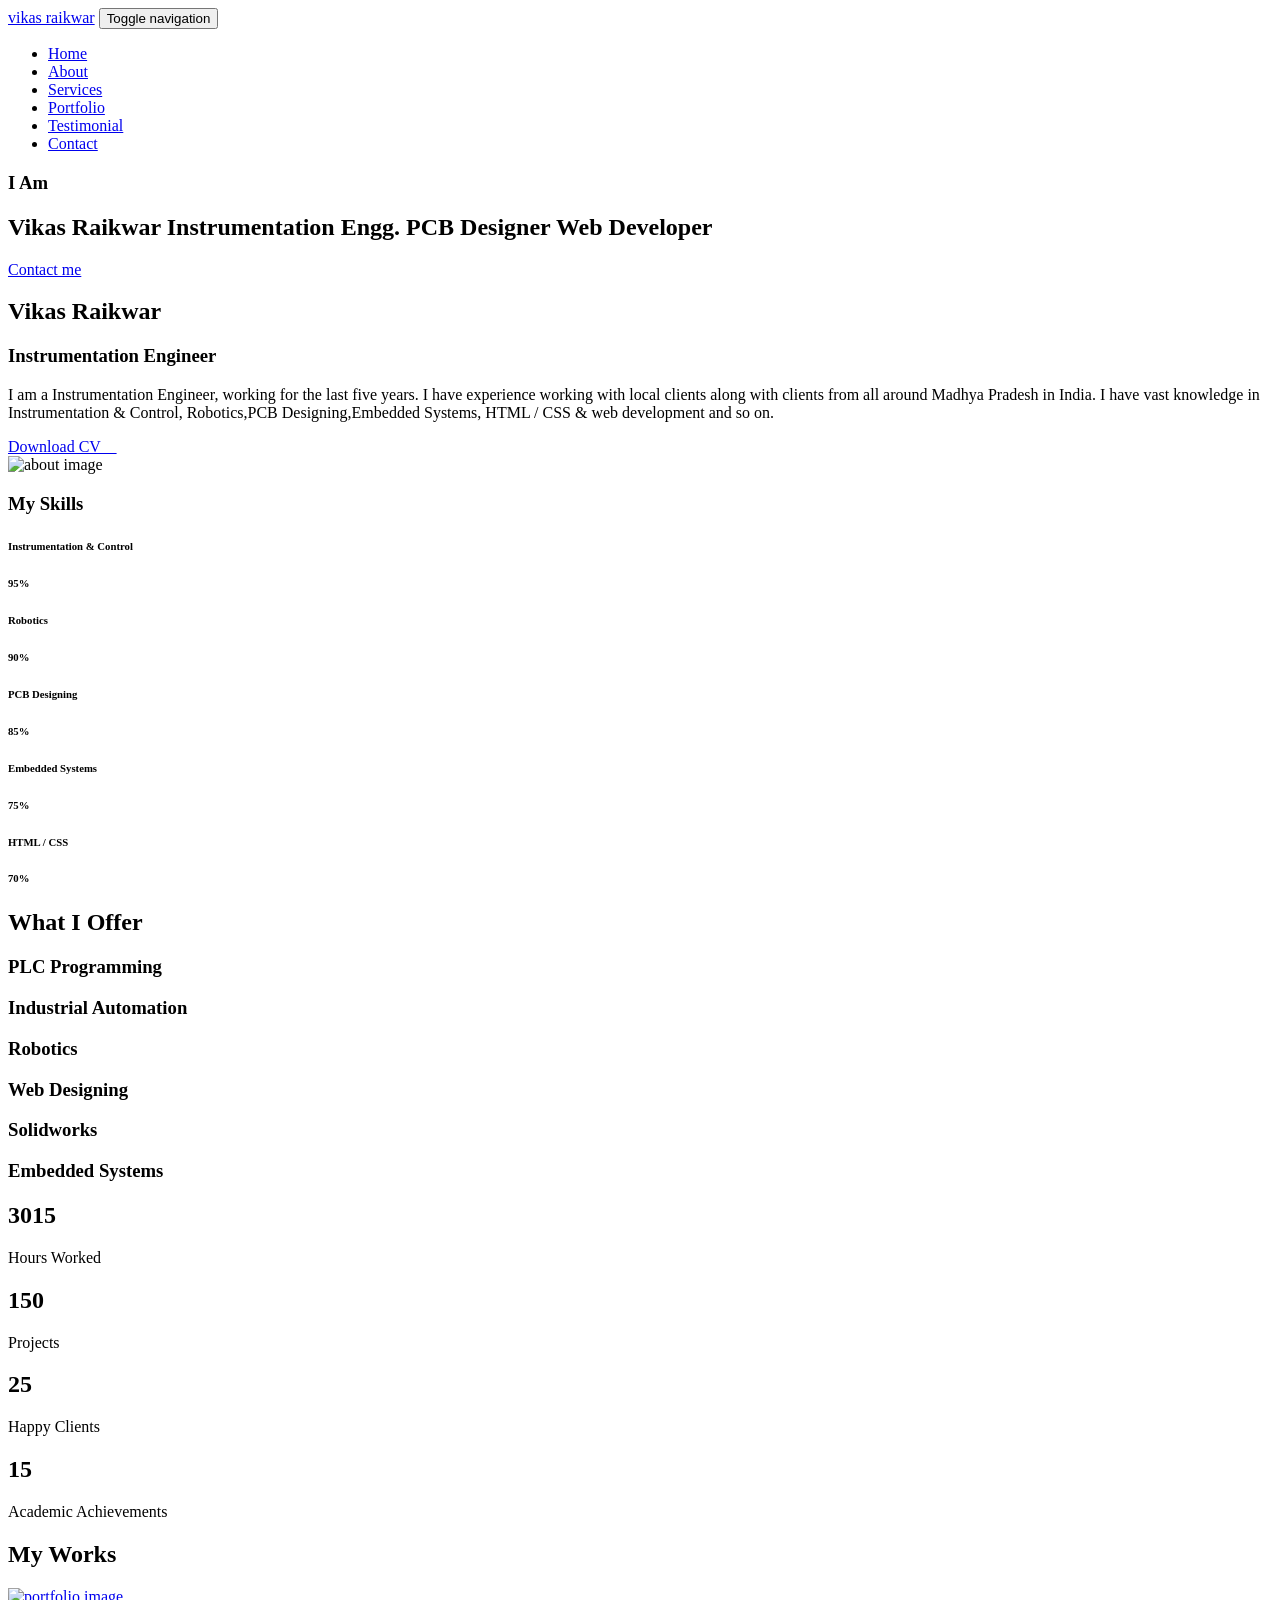
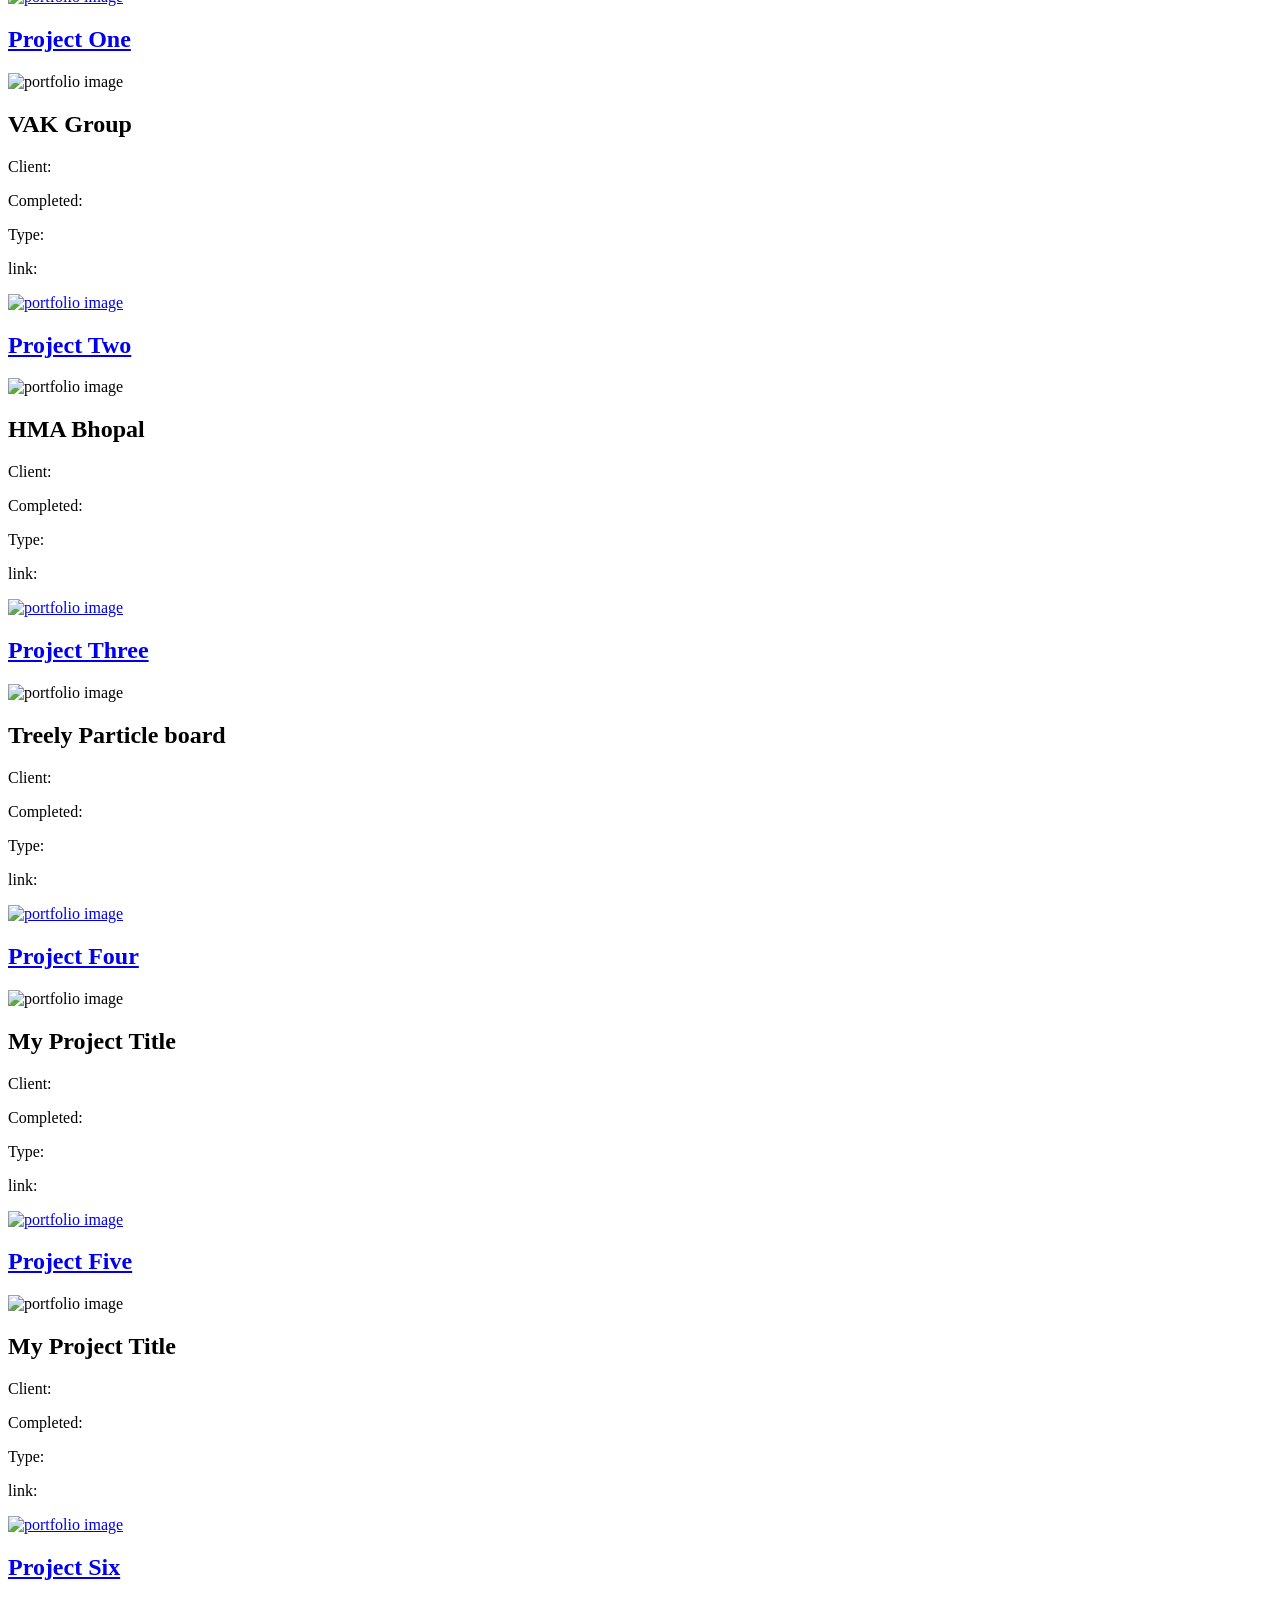
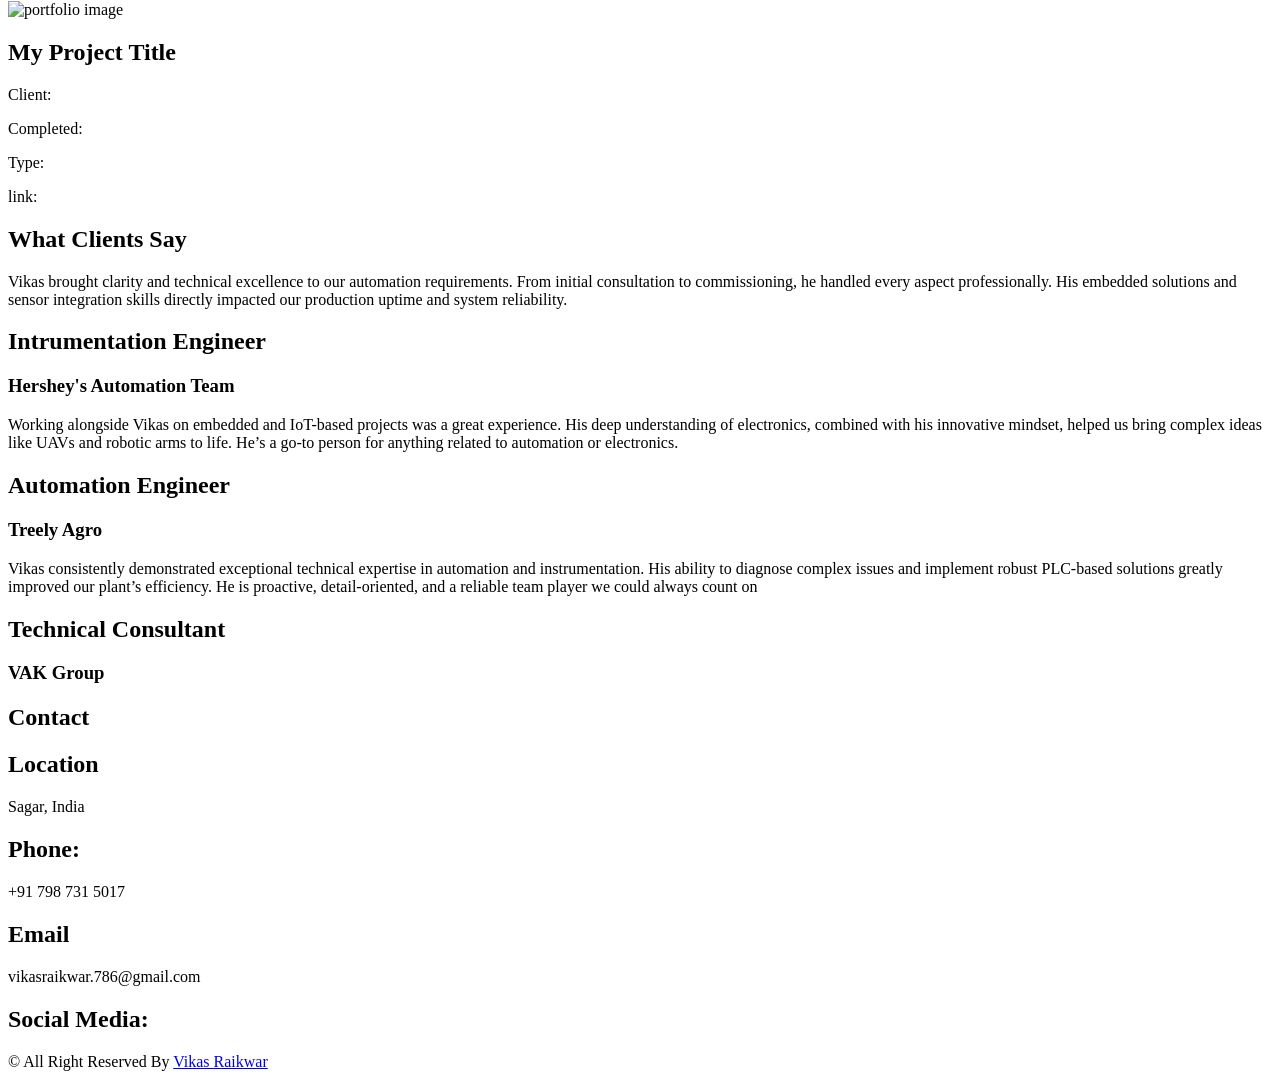
==== index.html @ 1a0a0523 "Update index.html" ====
<!doctype html>
<html lang="en">

<!-- Mirrored from mourithemes.com/mason/mason/index.html by HTTrack Website Copier/3.x [XR&CO'2014], Thu, 17 Sep 2020 11:30:28 GMT -->
<head>
    <!--meta tags-->
    <meta charset="UTF-8">
    <meta http-equiv="x-ua-compatible" content="ie=edge">
    <meta name="description" content="portfolio template based on HTML5">
    <meta name="keywords" content="onepage, developer, resume, cv, personal, portfolio, personal resume, clean, modern">
    <meta name="author" content="MouriTheme">
    <meta name="viewport" content="width=device-width, initial-scale=1">

    <!--template title-->
    <title>Vikas Raikwar</title>

    <!--==========Favicon==========-->

    <!-- <link rel="apple-touch-icon" sizes="57x57" href="favicon/apple-icon-57x57.png"> -->
    <!-- <link rel="apple-touch-icon" sizes="60x60" href="favicon/apple-icon-60x60.png"> -->
    <!-- <link rel="apple-touch-icon" sizes="72x72" href="favicon/apple-icon-72x72.png"> -->
    <!-- <link rel="apple-touch-icon" sizes="76x76" href="favicon/apple-icon-76x76.png"> -->
    <!-- <link rel="apple-touch-icon" sizes="114x114" href="favicon/apple-icon-114x114.png"> -->
    <!-- <link rel="apple-touch-icon" sizes="120x120" href="favicon/apple-icon-120x120.png"> -->
    <!-- <link rel="apple-touch-icon" sizes="144x144" href="favicon/apple-icon-144x144.png"> -->
    <!-- <link rel="apple-touch-icon" sizes="152x152" href="favicon/apple-icon-152x152.png"> -->
    <link rel="apple-touch-icon" sizes="180x180" href="favicon/apple-touch-icon.png">
    <link rel="icon" type="image/png" sizes="192x192"  href="favicon/android-icon-192x192.png">
    <link rel="icon" type="image/png" sizes="32x32" href="favicon/favicon-32x32.png">
    <!-- <link rel="icon" type="image/png" sizes="96x96" href="favicon/favicon-96x96.png"> -->
    <link rel="icon" type="image/png" sizes="16x16" href="favicon/favicon-16x16.png">
    <link rel="manifest" href="favicon/manifest.json">
    <meta name="msapplication-TileColor" content="#ffffff">
    <meta name="msapplication-TileImage" content="favicon/favicon-32x32.png">
    <meta name="theme-color" content="#ffffff">

    <!--========== Theme Fonts ==========-->
    <link href="https://fonts.googleapis.com/css?family=Poppins:400,400i,600,700,800" rel="stylesheet">

    <!--Font Awesome css-->
    <link rel="stylesheet" href="css/font-awesome.min.css">

    <!--Bootstrap css-->
    <link rel="stylesheet" href="css/bootstrap.min.css">

    <!--Animated headline css-->
    <link rel="stylesheet" href="css/jquery.animatedheadline.css">
    
	<!--Owl carousel css-->
	<link rel="stylesheet" href="css/owl.carousel.css">
	<link rel="stylesheet" href="css/owl.theme.default.css">
    
	<!--Magnific popup css-->
	<link rel="stylesheet" href="css/magnific-popup.css">

	<!--animate css-->
	<link rel="stylesheet" href="css/animate.css">
    
	<!--Normalizer css-->
	<link rel="stylesheet" href="css/normalize.css">

    <!--Theme css-->
    <link rel="stylesheet" href="css/style.css">

    <!--Responsive css-->
    <link rel="stylesheet" href="css/responsive.css">
</head>
<body>

    <!--preloader starts-->


    <div class="loader_bg"><div class="loader"></div></div>


    <!--preloader ends-->

    <!--navigation area starts-->

    <header class="nav-area navbar-fixed-top">
        <div class="container">
            <div class="row">
                <!--main menu starts-->

                <div class="col-md-12">
                    <div class="main-menu">
                        <div class="navbar navbar-cus">
                            <div class="navbar-header">
                                <a href="index.html" class="navbar-brand"><span class="logo">vikas raikwar</span></a>
                                <button type="button" class="navbar-toggle" data-toggle="collapse" data-target=".navbar-collapse">
                                    <span class="sr-only">Toggle navigation</span>
                                    <span class="icon-bar"></span>
                                    <span class="icon-bar"></span>
                                    <span class="icon-bar"></span>
                                </button>
                            </div>

                            <div class="navbar-collapse collapse">
                                <nav>
                                    <ul class="nav navbar-nav navbar-right">
                                        <li class="active"><a class="smooth-menu" href="#home">Home</a></li>
                                        <li><a class="smooth-menu" href="#about">About</a></li>
                                        <li><a class="smooth-menu" href="#services">Services</a></li>
                                        <li><a class="smooth-menu" href="#portfolio">Portfolio</a></li>
                                        <li><a class="smooth-menu" href="#testimonial">Testimonial</a></li>
                                        <li><a class="smooth-menu" href="#contact">Contact</a></li>
                                    </ul>
                                </nav>
                            </div>
                        </div>
                    </div>
                </div>

                <!--main menu ends-->
            </div>
        </div>
    </header>

    <!--navigation area ends-->

    <!--Banner area starts-->

    <div class="banner-area" id="home">
        <div class="banner-table">
            <div class="banner-table-cell">
                <div class="welcome-text">
                    <div class="container">
                        <div class="row">
                            <div class="col-md-12">
                                <section class="intro animate-scale">

                                    <h3>I Am</h3>

                                    <h1 class="ah-headline">

                                        <span class="ah-words-wrapper">
                                            <b class="is-visible">Vikas Raikwar</b> <!--edit the name to your name-->
                                            <b>Instrumentation Engg.</b> <!--edit the designation if you are in different profession-->
                                            <b>PCB Designer</b> <!--edit the designation if you are in different profession-->
                                            <b>Web Developer</b> <!--edit the designation if you are in different profession-->
                                        </span>
                                    </h1>

                                    <a href="#contact" class="banner-btn">Contact me</a>


                                </section>

                                <div class="clearfix"></div>

                                <a class="mouse-scroll hidden-xs" href="#about">
                                    <span class="mouse">
                                        <span class="mouse-movement"></span>
                                    </span>
                                </a>
                            </div>
                        </div>
                    </div>
                </div>
            </div>
        </div>
    </div>

    <!--Banner area ends-->

    <!--about area starts-->

    <div class="about-area section-padding" id="about">
        <div class="container">

            <div class="row">
                <div class="col-md-4 col-xs-12 col-sm-6 col-lg-4">
                    <div class="about-text-left">
                        <h2>Vikas Raikwar</h2> <!--edit name-->
                        <h3>Instrumentation Engineer</h3> <!--edit designation-->
                        <p>I am a Instrumentation Engineer, working for the last five years. I have experience working with local clients along with clients from all around Madhya Pradesh in India. I have vast knowledge in Instrumentation & Control, Robotics,PCB Designing,Embedded Systems, HTML / CSS & web development and so on. </p>
                        <a href="images/about/Vikas Raikwar_UPDATED.pdf" download>Download CV &nbsp; &nbsp;<i class="fa fa-download"></i></a>
                    </div>
                </div>

                <div class="col-xs-12 col-sm-6 col-md-4 col-lg-4">
                    <img src="images/about/about-1.jpg"  class="img-responsive" alt="about image"> <!--add your image here-->
                </div>

                <div class="col-md-4 col-xs-12 col-sm-12 col-lg-4">
                    <div class="about-text-right">

                        <div id="skills">

                            <h3>My Skills</h3>

                            <div class="row">

                                <div class="col-md-12">

                                    <!-- skillbar -->
                                    <div class="skillbar" data-percent="95%"> <!--edit percentage-->

                                        <h6 class="skillbar-title">Instrumentation & Control</h6> <!--edit skills-->
                                        <h6 class="skillbar-percent">95%</h6> <!--edit percentage-->

                                        <div class="skillbar-bar">
                                            <div class="skillbar-child"></div>
                                        </div>

                                    </div>
                                    <!-- end skillbar -->

                                </div>


                                <div class="col-md-12">

                                    <!-- skillbar -->
                                    <div class="skillbar" data-percent="90%"> <!--edit percentage-->

                                        <h6 class="skillbar-title">Robotics</h6> <!--edit skills-->
                                        <h6 class="skillbar-percent">90%</h6> <!--edit percentage-->

                                        <div class="skillbar-bar">
                                            <div class="skillbar-child"></div>
                                        </div>

                                    </div>
                                    <!-- end skillbar -->

                                </div>

                                <div class="col-md-12">

                                    <!-- skillbar -->
                                    <div class="skillbar" data-percent="85%"> <!--edit percentage-->

                                        <h6 class="skillbar-title">PCB Designing</h6> <!--edit skills-->
                                        <h6 class="skillbar-percent">85%</h6> <!--edit percentage-->

                                        <div class="skillbar-bar">
                                            <div class="skillbar-child"></div>
                                        </div>

                                    </div>
                                    <!-- end skillbar -->

                                </div>


                                <div class="col-md-12">

                                    <!-- skillbar -->
                                    <div class="skillbar" data-percent="75%"> <!--edit percentage-->

                                        <h6 class="skillbar-title">Embedded Systems</h6> <!--edit skills-->
                                        <h6 class="skillbar-percent">75%</h6> <!--edit percentage-->

                                        <div class="skillbar-bar">
                                            <div class="skillbar-child"></div>
                                        </div>

                                    </div>
                                    <!-- end skillbar -->

                                </div>

                                <div class="col-md-12">

                                    <!-- skillbar -->
                                    <div class="skillbar" data-percent="70%"> <!--edit percentage-->

                                        <h6 class="skillbar-title">HTML / CSS</h6> <!--edit skills-->
                                        <h6 class="skillbar-percent">70%</h6> <!--edit percentage-->

                                        <div class="skillbar-bar">
                                            <div class="skillbar-child"></div>
                                        </div>

                                    </div>
                                    <!-- end skillbar -->

                                </div>

                            </div>

                        </div>

                    </div>

                </div>
            </div>

        </div>
    </div>

    <!--about area ends-->
    
    <!--Services Area Starts-->

    <div id="services" class="services-area section-padding">
        <div class="container">
            <div class="row">
                <div class="col-md-12">
                    <div class="section-header wow fadeInDown" data-wow-delay="0.2s">
                        <p class="line-one"></p>
                        <h2>What I Offer</h2>
                        <p class="line-one"></p>

                    </div>
                </div>
            </div>
            <div class="row">
                <div id="services-carousel" class="owl-carousel owl-theme">

                    <div class="single-services text-center item">
                        <div class="services-icon">
                            <i class="fa fa-joomla"></i>
                        </div>
                        <div class="services-content">
                            <h3>PLC Programming</h3> <!--edit the service you give-->
                            <!-- <p>Duis aute irure dolor in reprehenderit in voluptate velit esse cillum dolore eu fugiat nulla pariatur.</p> -->
                        </div>

                    </div>

                    <div class="single-services text-center item">
                        <div class="services-icon">
                            <i class="fa fa-slack"></i>
                        </div>
                        <div class="services-content">
                            <h3>Industrial Automation</h3> <!--edit the service you give-->
                            <!-- <p>Duis aute irure dolor in reprehenderit in voluptate velit esse cillum dolore eu fugiat nulla pariatur.</p> -->
                        </div>

                    </div>


                    <div class="single-services text-center item">
                        <div class="services-icon">
                            <i class="fa fa-yelp"></i>
                        </div>
                        <div class="services-content">
                            <h3>Robotics</h3> <!--edit the service you give-->
                            <!-- <p>Duis aute irure dolor in reprehenderit in voluptate velit esse cillum dolore eu fugiat nulla pariatur.</p> -->
                        </div>

                    </div>


                    <div class="single-services text-center item">
                        <div class="services-icon">
                            <i class="fa fa-viacoin"></i>
                        </div>
                        <div class="services-content">
                            <h3>Web Designing</h3> <!--edit the service you give-->
                            <!-- <p>Duis aute irure dolor in reprehenderit in voluptate velit esse cillum dolore eu fugiat nulla pariatur.</p> -->
                        </div>

                    </div>


                    <div class="single-services text-center item">
                        <div class="services-icon">
                            <i class="fa fa-google-wallet"></i>
                        </div>
                        <div class="services-content">
                            <h3>Solidworks</h3> <!--edit the service you give-->
                            <!-- <p>Duis aute irure dolor in reprehenderit in voluptate velit esse cillum dolore eu fugiat nulla pariatur.</p> -->
                        </div>
                    </div>


                    <div class="single-services text-center item">
                        <div class="services-icon">
                            <i class="fa fa-renren"></i>
                        </div>
                        <div class="services-content">
                            <h3>Embedded Systems</h3> <!--edit the service you give-->
                            <!-- <p>Duis aute irure dolor in reprehenderit in voluptate velit esse cillum dolore eu fugiat nulla pariatur.</p> -->
                        </div>

                    </div>
                </div>

            </div>
        </div>
    </div>

    <!--Services Area Ends-->
    
	<!--number area starts-->

	<div class="number-area section-padding">
		<div class="container">
			<div class="row">
				<div class="col-md-3 col-xs-6">
					<div class="single-number text-center">
						<i class="fa fa-clock-o"></i>
						<h2 class="counter">3015</h2> <!--edit-->
						<p>Hours Worked</p>
					</div>
				</div>
				<div class="col-md-3 col-xs-6">
					<div class="single-number text-center">
						<i class="fa fa-code"></i>
						<h2 class="counter">150</h2> <!--edit-->
						<p>Projects</p>
					</div>
				</div>
				<div class="col-md-3 col-xs-6">
					<div class="single-number text-center">
						<i class="fa fa-user"></i>
						<h2 class="counter">25</h2> <!--edit-->
						<p>Happy Clients</p>
					</div>
				</div>
				<div class="col-md-3 col-xs-6">
					<div class="single-number text-center">
						<i class="fa fa-trophy"></i>
						<h2 class="counter">15</h2> <!--edit-->
						<p>Academic Achievements</p>
					</div>
				</div>
			</div>
		</div>
	</div>

	<!--number area ends-->
   
	<!--Portfolio Area Starts-->

	<div id="portfolio" class="portfolio-area section-padding">
		<div class="container">
			<div class="row">
				<div class="col-md-12">
					<div class="section-header wow fadeInDown" data-wow-delay="0.2s">
						<p class="line-one"></p>
						<h2>My Works</h2>
						<p class="line-one"></p>
					</div>
				</div>
			</div>

			<div class="row">

                <div class="portfolio-items">

                    <div class="col-md-4 col-sm-6 col-xs-12 no-pad">
                        <div id="inline-popups" class="port-box">
                            <a href="#test-popup" data-effect="mfp-zoom-out">
                                <div class="hovereffect">

                                    <img src="images/portfolio/port1.png" alt="portfolio image" class="img-responsive"> <!--edit image-->
                                    <div class="overlay">
                                        <h2>Project One</h2> <!--your project name-->
                                        <!-- <p>Lorem ipsum dolor sit amet, consectetur adipisicing elit. A, dolores, velit. Accusantium mollitia obcaecati quos.</p> -->
                                    </div>

                                </div>
                            </a>
                        </div>
                        <div id="test-popup" class="white-popup mfp-with-anim mfp-hide">
                            <div class="row">
                                <div class="col-md-7 col-xs-12">
                                    <div class="por-img">
                                        <img src="images/portfolio/port1.png" alt="portfolio image" class="img-responsive"> <!--edit image-->
                                    </div>
                                </div>
                                <div class="col-md-5 col-xs-12">
                                    <div class="por-text">
                                        <h2>VAK Group</h2> <!--your project title-->
                                        <!-- <p>Lorem ipsum dolor sit amet, consectetur adipisicing elit. Aperiam, delectus deserunt eum eveniet, illo iste magni nobis non omnis quia</p> -->
                                        <div class="por-text-details">
                                            <div class="row">
                                                <div class="col-xs-4">
                                                    <p>Client: </p>
                                                    <p>Completed:</p>
                                                    <p>Type:</p>
                                                    <p>link:</p>
                                                </div>
                                                <div class="col-xs-offset-1 col-xs-7">
                                                     <!-- <p>VAK Group</p> edit here
                                                    <p>15/03/2022</p> edit here
                                                    <p>Bhopal Site</p> edit here
                                                    <p>www.sportsdirect.com</p> edit here -->
                                                </div>
                                            </div>
                                        </div>
                                    </div>
                                </div>
                            </div>
                        </div>

                    </div>

                    <div class="col-md-4 col-sm-6 col-xs-12 no-pad">

                        <div id="inline-popups-2">
                            <a href="#test-popup-2" data-effect="mfp-zoom-out">
                                <div class="hovereffect">

                                    <img src="images/portfolio/port2.png" alt="portfolio image" class="img-responsive"> <!--edit image-->
                                    <div class="overlay">
                                        <h2>Project Two</h2> <!--your project name-->
                                        <!-- <p>Lorem ipsum dolor sit amet, consectetur adipisicing elit. A, dolores, velit. Accusantium mollitia obcaecati quos.</p> -->
                                    </div>

                                </div>
                            </a>
                        </div>
                        <div id="test-popup-2" class="white-popup mfp-with-anim mfp-hide">
                            <div class="row">

                                <div class="col-md-7">
                                    <div class="por-img">
                                        <img src="images/portfolio/port2.png" alt="portfolio image" class="img-responsive"> <!--edit image-->
                                    </div>
                                </div>
                                <div class="col-md-5">
                                    <div class="por-text">
                                        <h2>HMA Bhopal</h2> <!--your project title-->
                                        <!-- <p>Lorem ipsum dolor sit amet, consectetur adipisicing elit. Aperiam, delectus deserunt eum eveniet, illo iste magni nobis non omnis quia</p> -->
                                        <div class="por-text-details">
                                            <div class="row">
                                                <div class="col-xs-4">
                                                    <p>Client: </p>
                                                    <p>Completed:</p>
                                                    <p>Type:</p>
                                                    <p>link:</p>
                                                </div>
                                                <div class="col-xs-offset-1 col-xs-7">
                                                    <!-- <p>Eicher </p> edit here
                                                    <p>08/04/2020</p> edit here
                                                    <p>Bhopal Site</p> edit here
                                                    <p>www.sportsdirect.com</p> edit here -->
                                                </div>
                                            </div>
                                        </div>
                                    </div>
                                </div>

                            </div>
                        </div>

                    </div>

                    <div class="col-md-4 col-sm-6 col-xs-12 no-pad">

                        <div id="inline-popups-3">
                            <a href="#test-popup-3" data-effect="mfp-zoom-out">
                                <div class="hovereffect">

                                    <img src="images/portfolio/port3.png" alt="portfolio image" class="img-responsive"> <!--edit image-->
                                    <div class="overlay">
                                        <h2>Project Three</h2> <!--your project name-->
                                        <!-- <p>Lorem ipsum dolor sit amet, consectetur adipisicing elit. A, dolores, velit. Accusantium mollitia obcaecati quos.</p> -->
                                    </div>

                                </div>
                            </a>
                        </div>
                        <div id="test-popup-3" class="white-popup mfp-with-anim mfp-hide">
                            <div class="row">

                                <div class="col-md-7">
                                    <div class="por-img">
                                        <img src="images/portfolio/port3.png" alt="portfolio image" class="img-responsive"> <!--edit image-->
                                    </div>
                                </div>
                                <div class="col-md-5">
                                    <div class="por-text">
                                        <h2>Treely Particle board</h2> <!--your project title-->
                                        <!-- <p>Lorem ipsum dolor sit amet, consectetur adipisicing elit. Aperiam, delectus deserunt eum eveniet, illo iste magni nobis non omnis quia</p> -->
                                        <div class="por-text-details">
                                            <div class="row">
                                                <div class="col-xs-4">
                                                    <p>Client: </p>
                                                    <p>Completed:</p>
                                                    <p>Type:</p>
                                                    <p>link:</p>
                                                </div>
                                                <div class="col-xs-offset-1 col-xs-7">
                                                    <!-- <p>Treely Agro</p> edit here
                                                    <p>28/07/2023</p> edit here
                                                    <p>Kareli Site</p> edit here
                                                    <p>www.sportsdirect.com</p> edit here -->
                                                </div>
                                            </div>
                                        </div>
                                    </div>
                                </div>

                            </div>
                        </div>

                    </div>

                    <div class="col-md-4 col-sm-6 col-xs-12 no-pad">

                        <div id="inline-popups-4">
                            <a href="#test-popup-4" data-effect="mfp-zoom-out">
                                <div class="hovereffect">

                                    <img src="images/portfolio/port4.png" alt="portfolio image" class="img-responsive"> <!--edit image-->
                                    <div class="overlay">
                                        <h2>Project Four</h2> <!--your project name-->
                                        <!-- <p>Lorem ipsum dolor sit amet, consectetur adipisicing elit. A, dolores, velit. Accusantium mollitia obcaecati quos.</p> -->
                                    </div>

                                </div>
                            </a>
                        </div>
                        <div id="test-popup-4" class="white-popup mfp-with-anim mfp-hide">
                            <div class="row">
                                <div class="col-md-7">
                                    <div class="por-img">
                                        <img src="images/portfolio/port4.png" alt="portfolio image" class="img-responsive"> <!--edit image-->
                                    </div>
                                </div>
                                <div class="col-md-5">
                                    <div class="por-text">
                                        <h2>My Project Title</h2> <!--your project title-->
                                        <!-- <p>Lorem ipsum dolor sit amet, consectetur adipisicing elit. Aperiam, delectus deserunt eum eveniet, illo iste magni nobis non omnis quia</p> -->
                                        <div class="por-text-details">
                                            <div class="row">
                                                <div class="col-xs-4">
                                                    <p>Client: </p>
                                                    <p>Completed:</p>
                                                    <p>Type:</p>
                                                    <p>link:</p>
                                                </div>
                                                <div class="col-xs-offset-1 col-xs-7">
                                                    <!-- <p>Woolworths</p> edit here
                                                    <p>25/03/2018</p> edit here
                                                    <p>Shopify Site</p> edit here
                                                    <p>www.woolworths.co.au</p> edit here -->
                                                </div>
                                            </div>
                                        </div>
                                    </div>
                                </div>

                            </div>
                        </div>

                    </div>

                    <div class="col-md-4 col-sm-6 col-xs-12 no-pad">

                        <div id="inline-popups-5">
                            <a href="#test-popup-5" data-effect="mfp-zoom-out">
                                <div class="hovereffect">

                                    <img src="images/portfolio/port5.png" alt="portfolio image" class="img-responsive"> <!--edit image-->
                                    <div class="overlay">
                                        <h2>Project Five</h2> <!--your project name-->
                                        <!-- <p>Lorem ipsum dolor sit amet, consectetur adipisicing elit. A, dolores, velit. Accusantium mollitia obcaecati quos.</p> -->
                                    </div>

                                </div>
                            </a>
                        </div>
                        <div id="test-popup-5" class="white-popup mfp-with-anim mfp-hide">
                            <div class="row">
                                <div class="col-md-7">
                                    <div class="por-img">
                                        <img src="images/portfolio/port5.png" alt="portfolio image" class="img-responsive"> <!--edit image-->
                                    </div>
                                </div>
                                <div class="col-md-5">
                                    <div class="por-text">
                                        <h2>My Project Title</h2> <!--your project title-->
                                        <!-- <p>Lorem ipsum dolor sit amet, consectetur adipisicing elit. Aperiam, delectus deserunt eum eveniet, illo iste magni nobis non omnis quia</p> -->
                                        <div class="por-text-details">
                                            <div class="row">
                                                <div class="col-xs-4">
                                                    <p>Client: </p>
                                                    <p>Completed:</p>
                                                    <p>Type:</p>
                                                    <p>link:</p>
                                                </div>
                                                <div class="col-xs-offset-1 col-xs-7">
                                                    <!-- <p>Titan</p> edit here
                                                    <p>15/03/2018</p> edit here
                                                    <p>Magento Site</p> edit here
                                                    <p>www.titan.co.in</p> edit here -->
                                                </div>
                                            </div>
                                        </div>
                                    </div>
                                </div>

                            </div>
                        </div>

                    </div>

                    <div class="col-md-4 col-sm-6 col-xs-12 no-pad">

                        <div id="inline-popups-6">
                            <a href="#test-popup-6" data-effect="mfp-zoom-out">
                                <div class="hovereffect">

                                    <img src="images/portfolio/port6.png" alt="portfolio image" class="img-responsive"> <!--edit image-->
                                    <div class="overlay">
                                        <h2>Project Six</h2> <!--your project name-->
                                        <!-- <p>Lorem ipsum dolor sit amet, consectetur adipisicing elit. A, dolores, velit. Accusantium mollitia obcaecati quos.</p> -->
                                    </div>

                                </div>
                            </a>
                        </div>
                        <div id="test-popup-6" class="white-popup mfp-with-anim mfp-hide">
                            <div class="row">
                                <div class="col-md-7">
                                    <div class="por-img">
                                        <img src="images/portfolio/port6.png" alt="portfolio image" class="img-responsive"> <!--edit image-->
                                    </div>
                                </div>
                                <div class="col-md-5">
                                    <div class="por-text">
                                        <h2>My Project Title</h2> <!--your project title-->
                                        <!-- <p>Lorem ipsum dolor sit amet, consectetur adipisicing elit. Aperiam, delectus deserunt eum eveniet, illo iste magni nobis non omnis quia</p> -->
                                        <div class="por-text-details">
                                            <div class="row">
                                                <div class="col-xs-4">
                                                    <p>Client: </p>
                                                    <p>Completed:</p>
                                                    <p>Type:</p>
                                                    <p>link:</p>
                                                </div>
                                                <div class="col-xs-offset-1 col-xs-7">
                                                    <!-- <p>Vodafone</p> edit here
                                                    <p>27/03/2018</p> edit here
                                                    <p>PrestaShop Site</p> edit here
                                                    <p>www.vodafone.com</p> edit here -->
                                                </div>
                                            </div>
                                        </div>
                                    </div>
                                </div>

                            </div>
                        </div>

                    </div>

                </div> <!--end portfolio grid -->

            </div>


		</div>
	</div>

	<!--Portfolio Area Ends-->
   
	<!--Testimonial Section Starts-->

	<div id="testimonial" class="testimonial-area section-padding">
		<div class="container">
			<div class="row">
				<div class="col-md-12">
					<div class="section-header wow fadeInDown" data-wow-delay="0.2s">
						<p class="line-one"></p>
						<h2>What Clients Say</h2>
						<p class="line-one"></p>
					</div>
				</div>
			</div>
			<div class="row">
				<div class="col-md-10 col-md-offset-1">
					<div class="review-area">
						<div id="testimonial-carousel" class="owl-carousel owl-theme">
							<div class="single-testi text-center item">
								<!-- <div class="testi-img">
									<img src="images/testimonial/testi-1.jpg" alt="testimonial image"> edit image
								</div> -->
								<div class="block-quote">
									<p>Vikas brought clarity and technical excellence to our automation requirements. From initial consultation to commissioning, he handled every aspect professionally. His embedded solutions and sensor integration skills directly impacted our production uptime and system reliability.</p> <!--edit here-->
									<h2>Intrumentation Engineer</h2> <!--edit here-->
									<h3>Hershey's Automation Team</h3> <!--edit here-->
								</div>
							</div>
							<div class="single-testi text-center item">
								<!-- <div class="testi-img">
									<img src="images/testimonial/testi-2.jpg" alt="testimonial image"> edit image
								</div> -->
								<div class="block-quote">
									<p>Working alongside Vikas on embedded and IoT-based projects was a great experience. His deep understanding of electronics, combined with his innovative mindset, helped us bring complex ideas like UAVs and robotic arms to life. He’s a go-to person for anything related to automation or electronics.</p> <!--edit here-->
									<h2>Automation Engineer</h2> <!--edit here-->
									<h3>Treely Agro</h3> <!--edit here-->
								</div>
							</div>
                            <div class="single-testi text-center item">
								<!-- <div class="testi-img">
									<img src="images/testimonial/testi-2.jpg" alt="testimonial image"> edit image
								</div> -->
								<div class="block-quote">
									<p>Vikas consistently demonstrated exceptional technical expertise in automation and instrumentation. His ability to diagnose complex issues and implement robust PLC-based solutions greatly improved our plant’s efficiency. He is proactive, detail-oriented, and a reliable team player we could always count on</p> <!--edit here-->
									<h2>Technical Consultant</h2> <!--edit here-->
									<h3>VAK Group</h3> <!--edit here-->
								</div>
							</div>
							
						</div>
					</div>
				</div>
			</div>
		</div>
	</div>

	<!--Testimonial Section Ends-->

    <!--contact area starts-->

    <div class="contact-area section-padding" id="contact">
        <div class="container">
            <div class="row">
                <div class="col-md-12">
                    <div class="section-header wow fadeInDown" data-wow-delay="0.2s">
                        <p class="line-one"></p>
                        <h2>Contact</h2>
                        <p class="line-one"></p>
                    </div>
                </div>
            </div>

            <div class="row">
                <div class="col-md-3 col-sm-6">
                    <div class="single-contact text-center wow fadeInDown" data-wow-delay="0.2s">
                        <i class="fa fa-home"></i>
                        <h2>Location</h2>
                        <p> Sagar, India</p> <!--edit here-->
                    </div>
                </div>
                <div class="col-md-3 col-sm-6">
                    <div class="single-contact text-center wow fadeInDown" data-wow-delay="0.4s">
                        <i class="fa fa-phone"></i>
                        <h2>Phone: </h2>
                        <p>+91 798 731 5017</p> <!--edit here-->
                    </div>
                </div>
                <div class="col-md-3 col-sm-6">
                    <div class="single-contact text-center wow fadeInDown" data-wow-delay="0.6s">
                        <i class="fa fa-envelope-o"></i>
                        <h2>Email</h2>
                        <p>vikasraikwar.786@gmail.com</p> <!--edit here-->
                    </div>
                </div>
                <div class="col-md-3 col-sm-6">
                    <div class="single-contact text-center wow fadeInDown" data-wow-delay="0.8s">
                        <i class="fa fa-gg"></i>
                        <h2>Social Media: </h2>
                        <div class="socials">
                            <a href="https://www.facebook.com/" target="_blank"><i class="fa fa-facebook"></i></a> <!--your facebook profile link here-->
                            <a href="https://www.linkedin.com/" target="_blank"><i class="fa fa-linkedin"></i></a> <!--your linkedin profile link here-->
                            <a href="https://twitter.com/?lang=en" target="_blank"><i class="fa fa-twitter"></i></a> <!--your twitter profile link here-->
                            <a href="https://www.pinterest.com/" target="_blank"><i class="fa fa-pinterest"></i></a> <!--your pinterest profile link here-->
                        </div>
                    </div>
                </div>
            </div>

            <!-- <div class="row">

                <div class="col-md-10 col-md-offset-1">
                    <form id="contact-form" method="post" action="" class="wow fadeInDown" data-wow-delay="1s">

                        <div class="messages"></div> 

                        <div class="controls">

                            <div class="row">
                                <div class="col-md-6">
                                    <div class="form-group">
                                        <input id="form_name" type="text" name="name" class="form-control" placeholder="Enter your full name *" required="required" data-error="Fullname is required.">
                                        <div class="help-block with-errors"></div>
                                    </div>
                                </div>
                                <div class="col-md-6">
                                    <div class="form-group">
                                        <input id="form_email" type="email" name="email" class="form-control" placeholder="Enter your email *" required="required" data-error="Valid email is required.">
                                        <div class="help-block with-errors"></div>
                                    </div>
                                </div>
                            </div>
                            <div class="row">
                                <div class="col-md-12">
                                    <div class="form-group">
                                        <textarea id="form_message" name="message" class="form-control" placeholder="Your Message *" rows="4" required="required" data-error="Leave a message for me"></textarea>
                                        <div class="help-block with-errors"></div>
                                    </div>
                                </div>
                                <div class="col-md-12">
                                    <button class="btn btn-send" value="">Send message</button>
                                </div>
                            </div>
                        </div>

                    </form>
                </div>

            </div> -->
        </div>
    </div>

    <!--contact area ends-->

    <!--Brand area starts-->

    <!-- <div class="brand-area section-padding">
        <div class="container">
            <div class="row">
                <div class="col-md-3 col-xs-6 col-sm-3">
                    <div class="brand-logo-img wow fadeInDown" data-wow-delay="0.2s">
                        <img src="images/brand/brand-1.png" alt="brand image"> edit image
                    </div>
                </div>
                <div class="col-md-3 col-xs-6 col-sm-3">
                    <div class="brand-logo-img wow fadeInDown" data-wow-delay="0.4s">
                        <img src="images/brand/brand-2.png" alt="brand image"> edit image
                    </div>
                </div>
                <div class="col-md-3 col-xs-6 col-sm-3">
                    <div class="brand-logo-img wow fadeInDown" data-wow-delay="0.6s">
                        <img src="images/brand/brand-3.png" alt="brand image"> edit image
                    </div>
                </div>
                <div class="col-md-3 col-xs-6 col-sm-3">
                    <div class="brand-logo-img wow fadeInDown" data-wow-delay="0.8s">
                        <img src="images/brand/brand-4.png" alt="brand image"> edit image
                    </div>
                </div>
            </div>
        </div>
    </div> -->

    <!--Brand area ends-->

    <!--Footer Area Starts-->

    <div class="footer-area">
        <div class="container">
            <div class="row">
                <div class="col-xs-12 col-sm-12 col-md-12 col-lg-12 text-center">
                    <p>&copy; All Right Reserved By <a href="#">Vikas Raikwar</a></p> <!--edit here-->
                </div>
            </div>
        </div>
    </div>

    <!--Footer Area Ends-->

    



    <!--Latest version JQuery-->
    <script src="js/jquery-3.2.1.min.js"></script>

    <!--Bootstrap js-->
    <script src="js/bootstrap.min.js"></script>

	<!--Magnific popup js-->
	<script src="js/jquery.magnific-popup.js"></script>

	<!--Owl Carousel js-->
	<script src="js/owl.carousel.js"></script>

	<!--wow js-->
	<script src="js/wow.min.js"></script>

    <!--Animated headline js-->
    <script src="js/jquery.animatedheadline.js"></script>
    

	<script src="js/custom.js"></script>
    
    <!--Validator js-->
    <script src="js/jquery.waypoints.js"></script>
    
	<!--counter up js-->
	<script src="js/jquery.counterup.min.js"></script>

    <!--Validator js-->
    <script src="js/validator.js"></script>

    <!--Contact js-->
    <script src="js/contact.js"></script>

    <!--Main js-->
    <script src="js/main.js"></script>
    
    <script>

	</script>
</body>

<!-- Mirrored from mourithemes.com/mason/mason/index.html by HTTrack Website Copier/3.x [XR&CO'2014], Thu, 17 Sep 2020 11:32:07 GMT -->

</html>
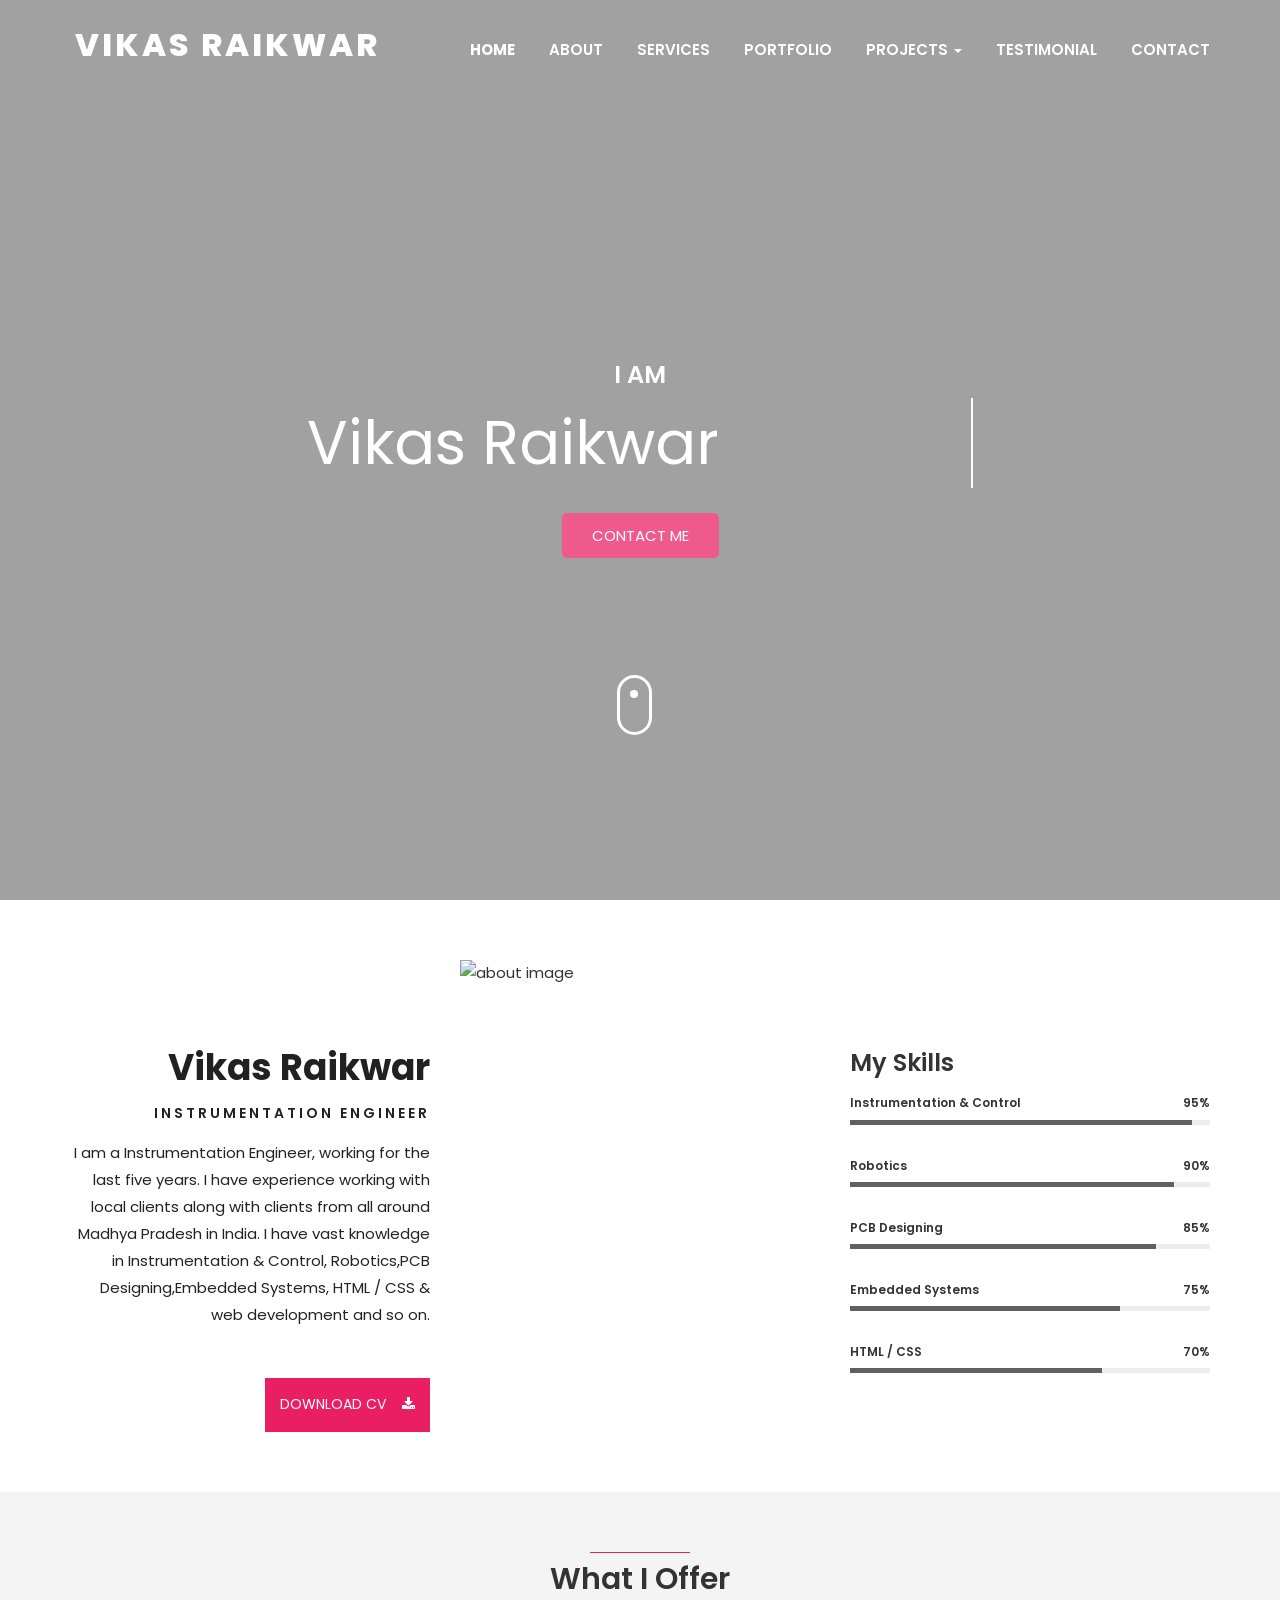
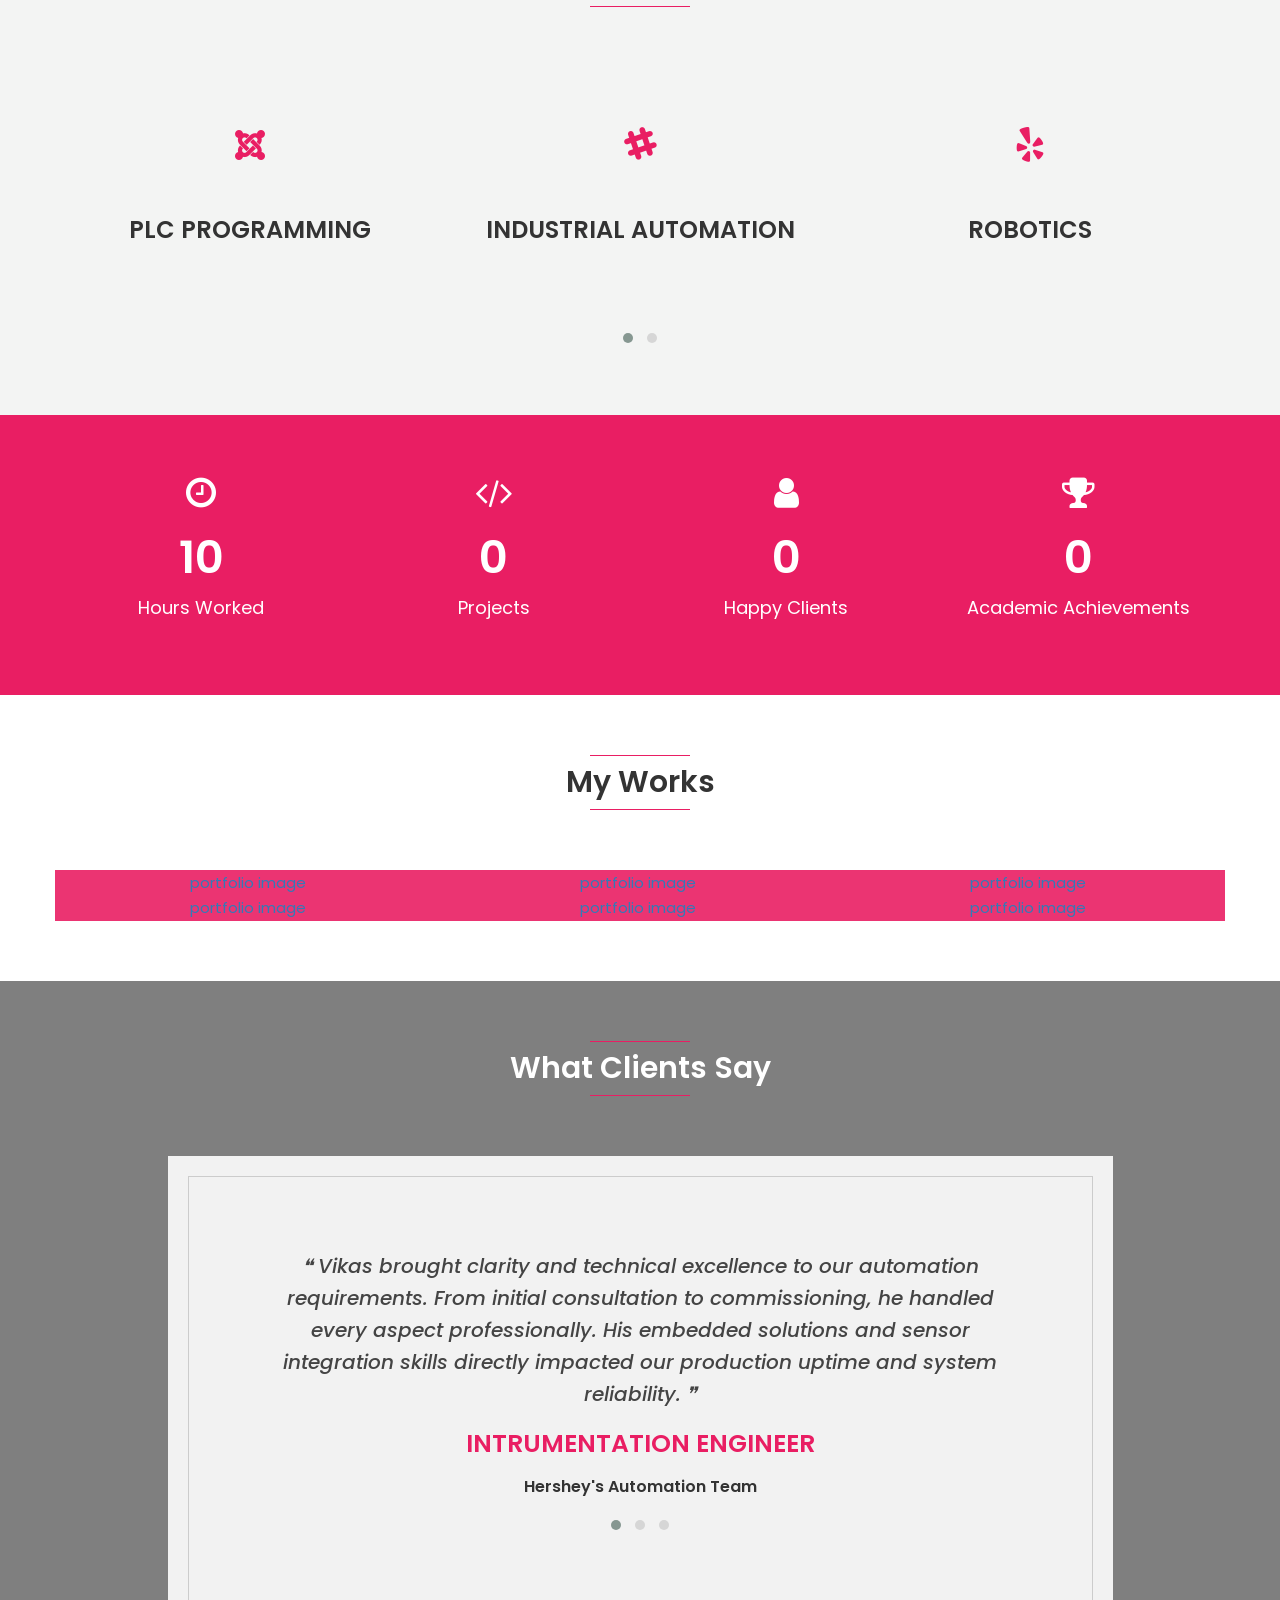
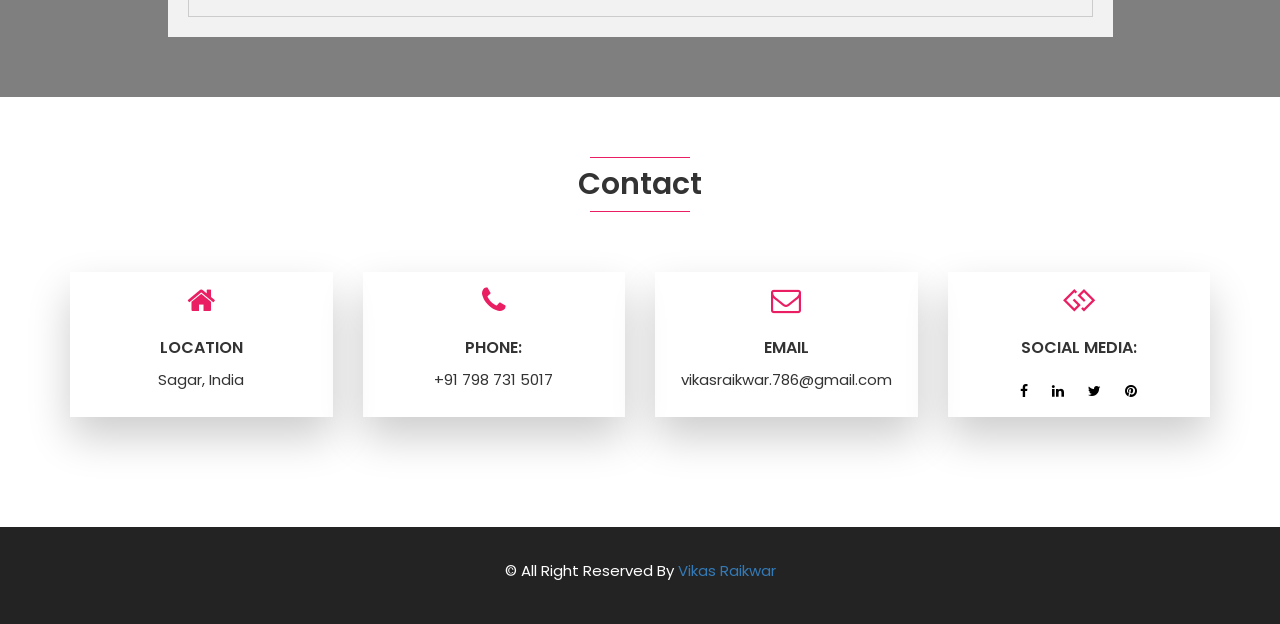
==== commit c11f00a3: "Add files via upload" ====
--- a/index.html
+++ b/index.html
@@ -102,6 +102,17 @@
                                         <li><a class="smooth-menu" href="#about">About</a></li>
                                         <li><a class="smooth-menu" href="#services">Services</a></li>
                                         <li><a class="smooth-menu" href="#portfolio">Portfolio</a></li>
+                                        <li class="dropdown">
+                                            <a href="#" class="dropdown-toggle" data-toggle="dropdown" role="button" aria-haspopup="true" aria-expanded="false">Projects <b class="caret"></b></a>
+                                            <ul class="dropdown-menu">
+                                                <li><a href="calculators.html#motor">Motor Load Calculator</a></li>
+                                                <li><a href="calculators.html#pf">Power Factor Correction</a></li>
+                                                <li><a href="calculators.html#contactor">Contactor Selection</a></li>
+                                                <li><a href="calculators.html#wire">Wire Selection</a></li>
+                                            <li><a href="calculators.html#loadcell">Load Cell mV Output</a></li>
+                                            <li><a href="calculators.html#analog">PLC Analog Scaling</a></li>
+                                            </ul>
+                                        </li>
                                         <li><a class="smooth-menu" href="#testimonial">Testimonial</a></li>
                                         <li><a class="smooth-menu" href="#contact">Contact</a></li>
                                     </ul>
--- a/css/style.css
+++ b/css/style.css
@@ -0,0 +1,1061 @@
+/* =================================================
+
+Template Name:  Personal Portfolio HTML Template
+Author: MouriTheme
+Version: 1.0
+Design and Developed by: MouriTheme
+
+NB: This file contains the styling for the actual theme, this is the file you need to edit to change the look of the theme.
+
+=================================================== */
+
+/*Table of Content
+
+
+    1. Default css
+    2. Preloader css
+    3. Mouse Animation css
+    4. Nav Area css
+    5. Banner Area css
+    6. About Area css
+    7. Services Area css
+    8. Number Area css
+    9. Portfolio Area css
+    10. Testimonial Area css
+    11. Contact Area css
+    12. Brand Area css
+    13. Footer Area css
+
+
+*/
+
+/*--- 1. Default css starts ---*/
+
+html,body{
+    height: 100%;
+}
+
+body{
+    font-family: 'Poppins', sans-serif;
+    width: 100%;
+    height: 100%;
+    font-size: 15px;
+    line-height: 1.7;
+    color: #333333;
+    font-weight: 400;
+}
+
+h1,
+h2,
+h3,
+h4,
+h5,
+h6{
+    color: #333333;
+    font-weight: 600;
+}
+
+p {
+    letter-spacing: 0;
+    line-height:1.8;
+}
+
+a{
+    text-decoration: none;
+    -webkit-transition: all 0.4s;
+    -o-transition: all 0.4s;
+    transition: all 0.4s;
+}
+
+a:focus{
+    outline:none;
+    text-decoration: none;
+}
+
+ul,li{
+    margin: 0;
+    padding: 0;
+}
+
+img {
+    max-width: 100%;
+    height: auto;
+}
+
+.section-padding{
+    padding: 60px 0;
+}
+
+.section-header{
+    margin-bottom: 60px;
+    text-align: center;
+}
+
+.section-header h2 {
+    display: inline-block;
+    padding: 5px;
+    margin: 5px 0;
+}
+
+.line-one {
+    height: 1px;
+    width: 100px;
+    background: #E91E63;
+    display: block;
+    margin: 0 auto;
+    padding: 0;
+}
+
+/*---Default css ends---*/
+
+/*-------------- 2. Preloader css starts ---------------*/
+
+.loader_bg {
+    position: fixed;
+    z-index: 9999999;
+    background: #fff;
+    width: 100%;
+    height: 100%;
+}
+
+.loader {
+    border: 0 solid transparent;
+    border-radius: 50%;
+    width: 150px;
+    height: 150px;
+    position: absolute;
+    top: calc(50vh - 75px);
+    left: calc(50vw - 75px);
+}
+
+.loader:before, .loader:after {
+    content: '';
+    border: 1em solid #E91E63;
+    border-radius: 50%;
+    width: inherit;
+    height: inherit;
+    position: absolute;
+    top: 0;
+    left: 0;
+    animation: loader 2s linear infinite;
+    opacity: 0;
+}
+
+.loader:before {
+    animation-delay: .5s;
+}
+
+@keyframes loader {
+    0% {
+        transform: scale(0);
+        opacity: 0; }
+    50% {
+        opacity: 1; }
+    100% {
+        transform: scale(1);
+        opacity: 0; }
+}
+
+
+/*-------------- Preloader css ends ---------------*/
+
+/*--- 3. Mouse animation starts---*/
+
+@-webkit-keyframes scroll-ani {
+    0% {
+        opacity: 1;
+        top: 29%;
+    }
+    15% {
+        opacity: 1;
+        top: 50%;
+    }
+    50% {
+        opacity: 0;
+        top: 50%;
+    }
+    100% {
+        opacity: 0;
+        top: 29%;
+    }
+}
+
+@keyframes scroll-ani {
+    0% {
+        opacity: 1;
+        top: 29%;
+    }
+    15% {
+        opacity: 1;
+        top: 50%;
+    }
+    50% {
+        opacity: 0;
+        top: 50%;
+    }
+    100% {
+        opacity: 0;
+        top: 29%;
+    }
+}
+
+.mouse-scroll {
+    position: absolute;
+    left:48%;
+    display: inline-block;
+    line-height: 18px;
+    font-size: 13px;
+    font-weight: normal;
+    color: #ffffff;
+    letter-spacing: 2px;
+    margin-top: 10%;
+    text-decoration: none;
+    overflow: hidden;
+}
+
+.mouse-scroll .mouse {
+    position: relative;
+    display: block;
+    width: 35px;
+    height: 60px;
+    margin: 0 auto 20px;
+    -webkit-box-sizing: border-box;
+    box-sizing: border-box;
+    border: 3px solid #ffffff;
+    border-radius: 23px;
+}
+
+.mouse-scroll .mouse .mouse-movement {
+    position: absolute;
+    display: block;
+    top: 29%;
+    left: 50%;
+    width: 8px;
+    height: 8px;
+    margin: -4px 0 0 -4px;
+    background: #ffffff;
+    border-radius: 50%;
+    -webkit-animation: scroll-ani 2s linear infinite;
+    animation: scroll-ani 2s linear infinite;
+}
+
+/*---mouse animation ends---*/
+
+/*---------- 4. Nav area css starts -------------*/
+
+.nav-area{
+    height: 65px;
+}
+
+.nav-area.sticky_navigation{
+    background: #ffffff;
+    height: 80px;
+}
+
+.navbar-nav {
+    margin-top: 15px;
+}
+
+.sticky_navigation{
+    -webkit-transition: all 0.4s ease-out;
+    -o-transition: all 0.4s ease-out ;
+    transition: all 0.4s ease-out ;
+    -webkit-box-shadow: 0px 3px 4.6px 0.3px rgba(0,0,0,0.25);
+    box-shadow: 0px 3px 4.6px 0.3px rgba(0,0,0,0.25);
+}
+
+.sticky_navigation .main-menu{
+    margin-top: 0;
+}
+
+.sticky_navigation .navbar-brand, .sticky_navigation .navbar-brand span {
+    color: #000000;
+}
+
+.sticky_navigation .navbar-brand:hover, .sticky_navigation .navbar-brand:focus, .sticky_navigation .navbar-brand span {
+    color: #E91E63;
+}
+
+.sticky_navigation .nav li a {
+    color: #333333;
+}
+
+.sticky_navigation .nav li.active a{
+    color: #E91E63;
+}
+
+.sticky_navigation .nav li.active::before {
+    border-top: 1px solid #E91E63;
+    content: "";
+    display: block;
+    margin: 0 auto;
+    width: 50%;
+}
+.sticky_navigation .nav li.active::after {
+    border-bottom: 1px solid #E91E63;
+    content: "";
+    display: block;
+    margin: 0 auto;
+    width: 50%;
+}
+
+.sticky_navigation .navbar-brand:hover{
+    color: #ffffff;
+}
+
+.main-menu{
+    -webkit-transition: all 0.4s ease-out;
+    -o-transition: all 0.4s ease-out;
+    transition: all 0.4s ease-out;
+    margin-top: 10px;
+}
+
+.navbar{
+    border:0;
+    margin-bottom: 0;
+}
+
+.navbar-brand{
+    padding: 25px 0;
+    text-transform: uppercase;
+    font-size: 25px;
+    display: block;
+    color: #ffffff;
+    font-weight: 800;
+}
+
+.logo {
+    padding: 5px;
+    font-size: 32px;
+    letter-spacing: 3px;
+}
+
+.navbar-brand:focus, .navbar-brand:hover {
+    text-decoration: none;
+    color: #ffffff;
+}
+
+.navbar-right li{
+    display: inline-block;
+    float: none;
+}
+
+.navbar-right li a{
+    color: #ffffff;
+    text-transform: uppercase;
+    font-weight: 600;
+}
+
+.navbar-right li.active a{
+    font-weight: bold;
+    color: #ffffff;
+}
+
+.nav > li > a:hover,
+.nav > li > a:active,
+.nav > li > a:focus{
+    background: none;
+}
+
+.navbar-toggle .icon-bar{
+    background: #033D75;
+}
+
+/*---------- Nav area css ends -------------*/
+
+/*----------- 5. Banner area css starts--------------*/
+
+
+.banner-area{
+    background-image: url(../images/home/home-bg-2.jpg); /*--edit image--*/
+    background-position: center;
+    background-size:cover;
+    position: relative;
+    height: 100%;
+}
+
+.banner-area::before {
+    position: absolute;
+    top: 0;
+    left: 0;
+    width: 100%;
+    height: 100%;
+    background: rgba(0,0,0,0.5);
+    content: '';
+}
+
+canvas{
+    position: absolute;
+    width: 100%;
+    height: 100%;
+    top: 0;
+    right: 0;
+    bottom: 0;
+    left: 0;
+}
+
+.banner-table{
+    display: table;
+    margin: 0;
+    position: relative;
+    height: 100%;
+    width: 100%;
+    z-index: 1;
+}
+
+.banner-table-cell{
+    display: table-cell;
+    vertical-align: middle;
+    text-align: center;
+}
+
+.welcome-text .intro h2 {
+    color: #fff;
+    font-size: 85px;
+    font-weight: 800;
+    margin-bottom: 10px;
+}
+
+.intro h1 {
+    color: #ffffff;
+    font-size: 60px;
+    font-weight: 200;
+    margin: 0;
+}
+
+.ah-headline.clip .ah-words-wrapper::after {
+    background-color: #fff;
+}
+
+.banner-btn {
+    background: #E91E63;
+    text-decoration: none;
+    padding: 10px 30px;
+    display: inline-block;
+    margin-top: 25px;
+    color: #fff;
+    text-transform: uppercase;
+    -webkit-border-radius:5px;
+    -moz-border-radius:5px;
+    border-radius:5px;
+}
+.banner-btn:hover, .banner-btn:focus {
+    text-decoration: none;
+    color: #ffffff;
+}
+
+.welcome-text h3 {
+    color: #fff;
+    text-transform: uppercase;
+}
+
+/*---------Banner area css ends--------------*/
+
+/*---------- 6. About area css starts---------------*/
+
+.about-text-left h2 {
+    font-weight: 700;
+    font-size: 36px;
+    color: #212121;
+    line-height: 1;
+    text-align: right;
+    margin-bottom: 5px;
+}
+
+.about-text-left h3 {
+    color: #212121;
+    font-size: 14px;
+    text-transform: uppercase;
+    letter-spacing: 3px;
+    text-align: right;
+    margin-bottom: 18px;
+}
+
+.about-text-left p{
+    text-align: right;
+    font-size: 13px;
+    color: #222;
+    margin-bottom: 50px;
+}
+
+.about-text-left a {
+    color: #fff;
+    font-size: 14px;
+    text-transform: uppercase;
+    background: #E91E63;
+    padding: 15px;
+    float: right;
+    text-decoration: none;
+}
+
+.about-text-right {
+    margin-top: 90px;
+}
+
+.about-text-left {
+    margin-top: 90px;
+}
+
+.about-text-left p {
+    text-align: right;
+    font-size: 15px;
+    color: #222;
+    margin-bottom: 50px;
+}
+
+.skillbar {
+    margin-bottom: 24px;
+    position: relative;
+    width: 100%;
+    display: block
+}
+
+.skillbar .skillbar-title {
+    display: inline-block;
+    vertical-align: middle
+}
+
+.skillbar .skillbar-percent {
+    float: right;
+    display: inline-block;
+    vertical-align: middle
+}
+
+.skillbar-bar {
+    background-color: #ededed;
+    width: 100%;
+    height: 5px
+}
+
+.skillbar-bar .skillbar-child {
+    width: 0;
+    height: 100%;
+    background-color: #606060;
+    -webkit-transition-property: width, background-color;
+    -o-transition-property: width, background-color;
+    transition-property: width, background-color
+}
+
+/*-------About area css ends--------------*/
+
+/*---------------7. Services area Starts--------------*/
+
+.services-area {
+	background: #F3F4F3;
+}
+
+.services-icon i {
+	font-size: 35px;
+	color: #E91E63;
+}
+
+.single-services:hover i{
+	color: #212121;
+}
+
+.services-content h3 {
+	line-height: 1.9;
+	text-transform: uppercase;
+}
+
+.services-icon {
+	display: inline-block;
+	width: 80px;
+	height: 80px;
+	border-radius: 50%;
+	padding: 20px;
+}
+
+.single-services {
+	padding: 40px 20px;
+	margin: 0 15px 15px;
+	position: relative;
+	overflow: hidden;
+}
+
+.single-services:hover {
+	-webkit-transition: ease .09s;
+	-o-transition: ease .09s;
+	transition: ease .09s;
+}
+
+.single-services:hover .services-icon{
+	-webkit-transition: ease .3s;
+	-o-transition: ease .3s;
+	transition: ease .3s;
+}
+
+.single-services:hover .services-icon i {
+	-webkit-transform: rotate(360deg);
+	-ms-transform: rotate(360deg);
+	transform: rotate(360deg);
+	-webkit-transition: .9s;
+	-o-transition: .9s;
+	transition: .9s;
+}
+
+.single-services:hover {
+	-webkit-transition: .9s;
+	-o-transition: .9s;
+	transition: .9s;
+}
+
+.single-services:hover .services-content {
+	color: #000000;
+}
+
+.single-services:hover .services-content h3 {
+	color: #E91E63;
+}
+
+/*--------------- Services area ends --------------*/
+
+/*-------- 8. Number area starts-----------*/
+
+.number-area {
+	background: #E91E63;
+	color: #fff;
+}
+
+.counter {
+	font-size: 45px;
+	color: #fff;
+}
+
+.single-number i {
+	font-size: 35px;
+}
+
+.single-number p {
+	font-size: 18px;
+}
+
+/*--------Number area ends-----------*/
+
+/*-------------- 9. Portfolio area starts-----------*/
+
+
+.por-text-details .col-xs-4 p {
+	font-weight: bold;
+	text-transform: uppercase;
+	color: #E91E63;
+}
+
+.mfp-zoom-out .mfp-with-anim {
+	opacity: 0;
+	-webkit-transition: all 0.3s ease-in-out;
+	-o-transition: all 0.3s ease-in-out;
+	transition: all 0.3s ease-in-out;
+	-webkit-transform: scale(1.3);
+	-ms-transform: scale(1.3);
+	transform: scale(1.3);
+}
+.mfp-zoom-out.mfp-bg {
+	opacity: 0;
+	-webkit-transition: all 0.3s ease-out;
+	-o-transition: all 0.3s ease-out;
+	transition: all 0.3s ease-out;
+}
+.mfp-zoom-out.mfp-ready .mfp-with-anim {
+	opacity: 1;
+	-webkit-transform: scale(1);
+	-ms-transform: scale(1);
+	transform: scale(1);
+}
+.mfp-zoom-out.mfp-ready.mfp-bg {
+	opacity: 0.8;
+}
+.mfp-zoom-out.mfp-removing .mfp-with-anim {
+	-webkit-transform: scale(1.3);
+	-ms-transform: scale(1.3);
+	transform: scale(1.3);
+	opacity: 0;
+}
+.mfp-zoom-out.mfp-removing.mfp-bg {
+	opacity: 0;
+}
+.por-text h2 {
+	text-transform: uppercase;
+	margin: 0;
+	font-size: 22px;
+	margin-bottom: 15px;
+	border-bottom: 3px solid #E91E63;
+	padding-bottom: 10px;
+}
+
+.white-popup {
+	position: relative;
+	background: #FFF;
+	padding: 30px;
+	width: auto;
+	max-width: 60%;
+	margin: 0 auto;
+}
+
+.por-text-details .col-xs-4 p {
+	font-weight: bold;
+	text-transform: uppercase;
+}
+
+.hovereffect {
+	width: 100%;
+	height: 100%;
+	float: left;
+	overflow: hidden;
+	position: relative;
+	text-align: center;
+	cursor: pointer;
+	background: rgba(233,30,99,0.9);
+}
+
+.hovereffect .overlay {
+	width: 100%;
+	height: 100%;
+	position: absolute;
+	overflow: hidden;
+	top: 0;
+	left: 0;
+	padding: 3em;
+	text-align: left;
+}
+
+.hovereffect img {
+	display: block;
+	position: relative;
+	max-width: none;
+	width: calc(100% + 60px);
+	-webkit-transition: opacity 0.35s, -webkit-transform 0.45s;
+	transition: opacity 0.35s, -webkit-transform 0.45s;
+	-o-transition: opacity 0.35s, transform 0.45s;
+	transition: opacity 0.35s, transform 0.45s;
+	transition: opacity 0.35s, transform 0.45s, -webkit-transform 0.45s;
+	-webkit-transform: translate3d(-40px,0,0);
+	transform: translate3d(-40px,0,0);
+}
+
+.hovereffect h2 {
+	text-transform: uppercase;
+	color: tomato;
+	position: relative;
+	font-size: 17px;
+	background-color: transparent;
+	padding: 5% 0 10px 0;
+	text-align: left;
+	opacity: 0;
+}
+
+.hovereffect:hover h2 {
+	color: #fff;
+	opacity: 1;
+}
+
+.hovereffect .overlay:before {
+	position: absolute;
+	top: 20px;
+	right: 20px;
+	bottom: 20px;
+	left: 20px;
+	border: 1px solid #fff;
+	content: '';
+	opacity: 0;
+	filter: alpha(opacity=0);
+	-webkit-transition: opacity 0.35s, -webkit-transform 0.45s;
+	transition: opacity 0.35s, -webkit-transform 0.45s;
+	-o-transition: opacity 0.35s, transform 0.45s;
+	transition: opacity 0.35s, transform 0.45s;
+	transition: opacity 0.35s, transform 0.45s, -webkit-transform 0.45s;
+	-webkit-transform: translate3d(-20px,0,0);
+	transform: translate3d(-20px,0,0);
+}
+
+.hovereffect a, .hovereffect p {
+	color: #FFF;
+	opacity: 0;
+	filter: alpha(opacity=0);
+	-webkit-transition: opacity 0.35s, -webkit-transform 0.45s;
+	transition: opacity 0.35s, -webkit-transform 0.45s;
+	-o-transition: opacity 0.35s, transform 0.45s;
+	transition: opacity 0.35s, transform 0.45s;
+	transition: opacity 0.35s, transform 0.45s, -webkit-transform 0.45s;
+	-webkit-transform: translate3d(-10px,0,0);
+	transform: translate3d(-10px,0,0);
+}
+
+.hovereffect:hover img {
+	opacity: 0.2;
+	filter: alpha(opacity=20);
+	-webkit-transform: translate3d(0,0,0);
+	transform: translate3d(0,0,0);
+}
+
+.hovereffect:hover .overlay:before,
+.hovereffect:hover a, .hovereffect:hover p {
+	opacity: 1;
+	filter: alpha(opacity=100);
+	-webkit-transform: translate3d(0,0,0);
+	transform: translate3d(0,0,0);
+}
+
+.no-pad {
+	padding: 0;
+}
+
+/*--------------Portfolio area Ends-----------*/
+
+/*-------- 10. Testimonial area starts-----------*/
+
+.testimonial-area{
+	background-image: url(../images/testimonial/testi-bg.jpg);
+	background-size:cover;
+	background-position: center center;
+	position: relative;
+}
+
+.testimonial-area:before{
+	position: absolute;
+	content: '';
+	top: 0;
+	left: 0;
+	width: 100%;
+	height: 100%;
+	background: rgba(0,0,0,0.5);
+}
+
+.block-quote p {
+	margin: 0;
+	font-size: 20px;
+	font-weight: 500;
+	color: #444;
+	line-height: 160%;
+	font-style: italic;
+}
+
+.block-quote p:before {
+	content: "\275D";
+	display: inline-block;
+	margin-right: 5px;
+}
+
+.block-quote p:after {
+	content: "\275E";
+	display: inline-block;
+	margin-left: 5px;
+}
+
+.block-quote h2 {
+	text-transform: uppercase;
+	font-size: 25px;
+	color: #E91E63;
+}
+
+.block-quote h3 {
+	font-size: 16px;
+}
+
+.testi-img {
+	width: 100px;
+	height: 100px;
+	display: inline-block;
+	border-radius: 100%;
+}
+
+.testi-img img {
+	overflow: hidden;
+	width: 100%;
+	border-radius: 100%;
+}
+
+#testimonial-carousel:before{
+	content: "";
+	position: absolute;
+	left: 20px;
+	top: 20px;
+	right: 20px;
+	bottom: 20px;
+	border: 1px solid #CCC;
+}
+
+#testimonial-carousel {
+	background: rgba(255, 255, 255, 0.9);
+	padding: 10%;
+}
+
+.testimonial-area .section-header h2 {
+	color: #ffffff;
+}
+
+/*-------Testimonial area ends----------*/
+
+/*------ 11. Contact area starts-------*/
+
+
+#contact-form {
+    box-shadow: 0 20px 40px rgba(0,0,0,.2);
+    padding: 5%;
+}
+
+.single-contact i {
+    font-size: 30px;
+    color: #E91E63;
+}
+
+.single-contact .socials i {
+    font-size: 14px;
+    color: #000000;
+}
+
+.socials i:hover {
+    cursor: pointer;
+}
+
+.single-contact {
+    margin-bottom: 50px;
+}
+
+.contact-area .form-control{
+    border: none;
+    border-bottom: 2px solid #a2a2a2;
+    box-shadow: none;
+    padding: 6px 0;
+    border-radius: 0;
+    margin-bottom: 30px;
+}
+
+.contact-area textarea.form-control{
+    border:2px solid #a2a2a2;
+    padding: 6px;
+    height: 250px;
+    margin-bottom: 30px;
+}
+
+.single-contact h2 {
+    text-transform: uppercase;
+    font-size: 16px;
+}
+
+.btn.btn-send {
+    background: #E91E63;
+    color: #ffffff;
+    padding: 15px 20px;
+    text-transform: uppercase;
+    font-weight: 600;
+}
+
+.contact-right h2 {
+    font-size: 18px;
+    text-transform: uppercase;
+}
+
+.socials {
+    padding-top: 5%;
+}
+
+.socials i {
+    margin: 0 10px;
+}
+
+.single-contact {
+    box-shadow: 0 20px 40px rgba(0,0,0,.2);
+    padding: 5%;
+}
+
+/*-------- Contact area ends----------- */
+
+/*--------12. Brand area starts-----------*/
+
+.brand-logo-img{
+    border:1px solid #ddd;
+    transition: all 300ms ease-in-out;
+    padding: 10px;
+}
+
+.brand-logo-img:hover{
+    border-color: transparent;
+    box-shadow: 0 20px 40px rgba(0,0,0,.2);
+}
+
+/*--------Brand area ends-----------*/
+
+/*--------------13. Footer area starts -------------*/
+
+.footer-area {
+    background: #232323;
+    color: #ffffff;
+    padding: 30px 0;
+}
+
+/*--------------- Footer area ends -------------*/
+
+
+
+
+
+
+
+
+
+
+
+
+
+
+
+
+
+
+/*-------------- Projects dropdown starts ---------------*/
+
+.navbar-right li.dropdown > a .caret {
+    margin-left: 2px;
+}
+
+.navbar-right .dropdown-menu {
+    min-width: 250px;
+    margin-top: 0;
+    padding: 6px 0;
+    border: 0;
+    border-top: 2px solid #E91E63;
+    border-radius: 0;
+    background: #ffffff;
+    -webkit-box-shadow: 0 6px 14px rgba(0, 0, 0, 0.18);
+    box-shadow: 0 6px 14px rgba(0, 0, 0, 0.18);
+}
+
+.navbar-right .dropdown-menu > li {
+    display: block;
+    float: none;
+}
+
+.navbar-right .dropdown-menu > li > a,
+.sticky_navigation .nav .dropdown-menu > li > a {
+    color: #333333;
+    text-transform: none;
+    font-size: 14px;
+    padding: 10px 20px;
+    line-height: 1.4;
+}
+
+.navbar-right .dropdown-menu > li > a:hover,
+.navbar-right .dropdown-menu > li > a:focus,
+.sticky_navigation .nav .dropdown-menu > li > a:hover {
+    color: #E91E63;
+    background: #fdf0f4;
+}
+
+.navbar-right .open > a,
+.navbar-right .open > a:hover,
+.navbar-right .open > a:focus,
+.sticky_navigation .nav .open > a {
+    background: transparent;
+    color: #E91E63;
+}
+
+@media (max-width: 767px) {
+    .navbar-right .dropdown-menu {
+        box-shadow: none;
+        border-top: 0;
+        min-width: 0;
+    }
+}
+
+/*-------------- Projects dropdown ends ---------------*/
--- a/css/responsive.css
+++ b/css/responsive.css
@@ -0,0 +1,290 @@
+/* =================================================
+
+Template Name:  Mason - Personal Responsive Bootstrap Template
+Author: MouriThemes
+Version: 1.0
+Design and Developed by: Manash Kanti Sarker
+
+NB: This is the responsive stylesheet of this theme.
+
+=================================================== */
+
+
+/* Medium Layout: 1280px. */
+@media only screen and (min-width: 992px) and (max-width: 1200px) {}
+
+/* Tablet Layout: 768px. */
+@media only screen and (min-width: 768px) and (max-width: 991px) {
+    .section-padding {
+        padding: 35px 0;
+    }
+
+    .section-header {
+        margin-bottom: 40px;
+    }
+
+    .navbar-nav {
+        margin: 15px 0;
+    }
+
+    .navbar-brand {
+        padding: 20px 0;
+    }
+
+    .navbar-nav li {
+        margin: 9px 0;
+    }
+
+    .navbar-nav > li > a {
+        line-height: 0;
+    }
+
+    .nav > li > a {
+        padding: 10px 5px;
+    }
+
+    .sticky_navigation .nav li.active::before {
+        margin: 5px auto;
+    }
+
+    .sticky_navigation .nav li.active::after {
+        margin: 5px auto;
+    }
+
+    .sticky_navigation .navbar-brand {
+        line-height: 45px;
+    }
+
+    .socials {
+        padding-top: 3%;
+    }
+
+}
+
+/* Mobile Layout: 320px. */
+@media only screen and (max-width: 767px) {
+    .section-padding {
+        padding: 30px 0;
+    }
+
+    .section-header {
+        margin-top: 15px;
+    }
+
+    .navbar-toggle {
+        margin-top: 15px;
+    }
+
+    .navbar-toggle .icon-bar {
+        background: #E91E63;
+    }
+
+    .navbar-nav {
+        float: right;
+        margin: 11px 21px;
+        margin-right: 32%;
+        display: inherit;
+        width: 200px;
+        background-color: transparent;
+    }
+
+    .navbar-nav li {
+        float: left;
+        margin: 9px 50px;
+        display: inherit;
+        width: 100%;
+    }
+
+    .navbar-fixed-top .navbar-collapse {
+        height: 740px;
+        background-color: rgba(0, 0, 0, 0.9);
+    }
+
+    .navbar-fixed-top .navbar-collapse {
+        max-height: 100%;
+    }
+
+    .sticky_navigation .nav li a {
+        color: #ffffff;
+    }
+
+    .welcome-text h2 {
+        font-size: 2em;
+    }
+
+    .navbar-nav {
+        text-align: center;
+    }
+
+    .nav-area.sticky_navigation {
+        height: 60px;
+    }
+
+    .welcome-text h1.ah-headline {
+        font-size: 30px;
+    }
+
+    .welcome-text h3 {
+        font-size: 18px;
+        margin-bottom: 20px;
+    }
+
+    .about-text-left {
+        margin-top: 20px;
+    }
+
+    .about-text-left h2{
+        text-align: center;
+    }
+
+    .about-text-left h3{
+        text-align: center;
+    }
+
+    .about-text-left p{
+        text-align: center;
+    }
+
+    .about-text-left a {
+        display: block;
+        text-align: center;
+        float: none;
+    }
+
+    .about-area img {
+        width: 100%;
+    }
+
+    .about-text-right {
+        margin-top: 40px;
+    }
+
+    .services-area .section-header {
+        margin-bottom: 0;
+    }
+
+    .counter {
+        font-size: 25px;
+    }
+
+    .single-number p {
+        font-size: 14px;
+    }
+
+    .single-number i {
+        font-size: 25px;
+    }
+
+    .white-popup {
+        padding: 10px;
+        max-width: 95%;
+    }
+
+    .por-text h2 {
+        margin-top: 25px;
+        font-size: 18px;
+    }
+
+    .por-text-details p {
+        font-size: 12px;
+    }
+
+    .block-quote p {
+        margin-top: 20px;
+        font-size: 16px;
+        line-height: 150%;
+    }
+
+    .single-contact {
+        margin-bottom: 30px;
+    }
+
+    #contact-form {
+        margin-top: 20px;
+    }
+
+    .contact-area .form-control {
+        font-size: 11px;
+    }
+
+    .contact-area {
+        background-position: inherit;
+    }
+
+    .brand-logo-img {
+        padding: 10px;
+        margin-bottom: 30px;
+    }
+
+
+
+}
+
+/* Wide Mobile Layout: 480px. */
+@media only screen and (min-width: 480px) and (max-width: 767px) {
+
+
+    .navbar-nav {
+        margin-right: 38%;
+    }
+
+    .navbar-toggle .icon-bar {
+        background: #E91E63;
+    }
+
+    .single-portfolio img {
+        width: 100%;
+    }
+
+    .contact-area {
+        background-position: inherit;
+    }
+
+
+
+}
+
+
+@media only screen and (min-width: 360px) and (max-width: 767px){
+
+
+}
+
+@media only screen and (min-width: 375px) and (max-width: 767px){
+    .portfolio-area .list-inline > li {
+        padding-right: 0;
+    }
+
+    .portfolio-area ul.list-inline li {
+        margin: 7px;
+    }
+}
+
+@media only screen and (min-width: 411px) and (max-width: 767px){
+    .carousel-caption h1 {
+        font-size: 33px;
+    }
+    .timeline-area {
+        width: 380px;
+    }
+
+}
+
+
+@media only screen and (min-width: 600px) and (max-width: 767px){
+    .navbar-nav li {
+        margin: 9px 0;
+    }
+
+    .welcome-text h1.ah-headline {
+        font-size: 40px;
+    }
+
+    .welcome-text h3 {
+        font-size: 25px;
+        margin-bottom: 20px;
+    }
+
+}
+
+
